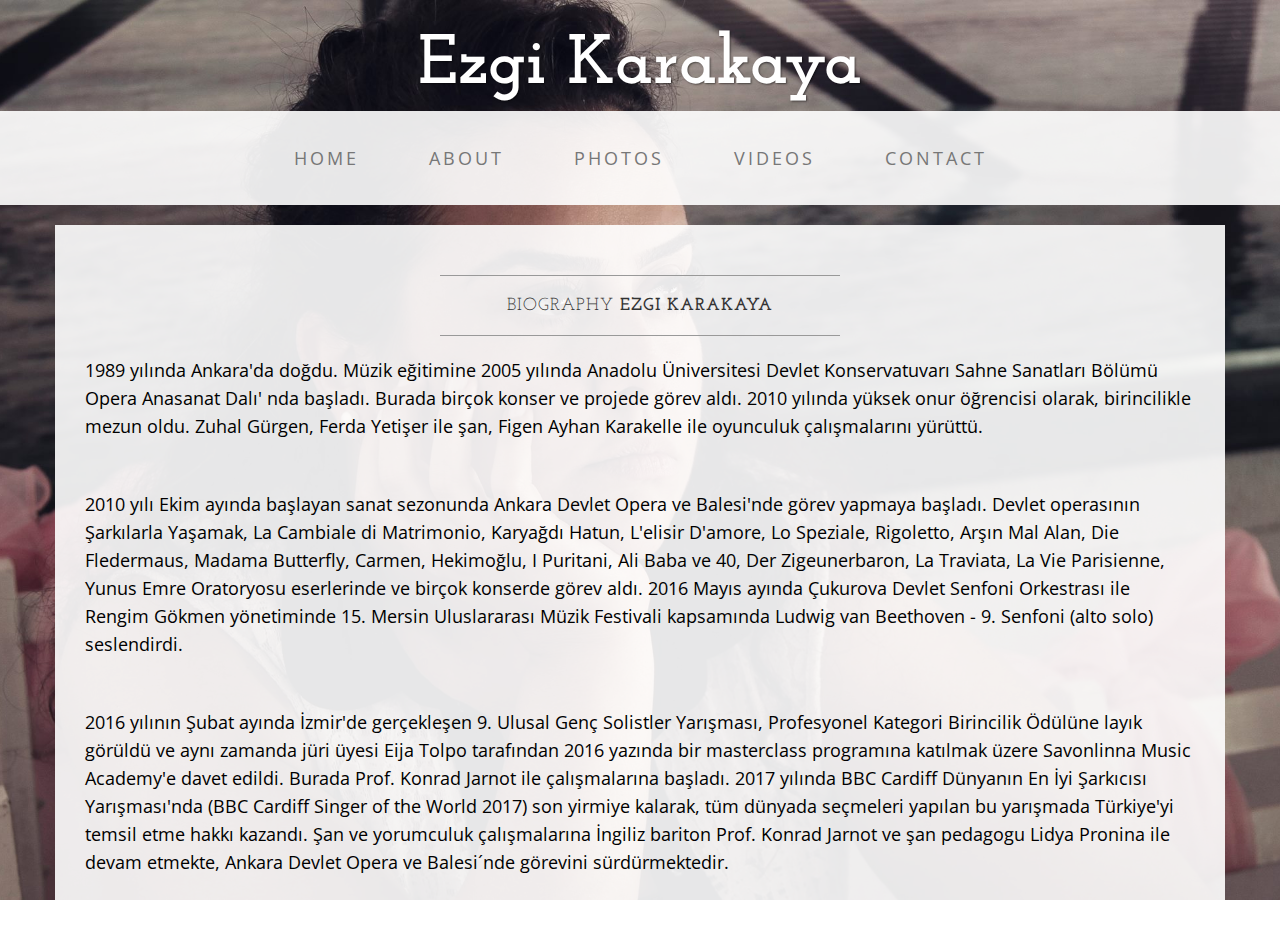
==== about.html @ fcbebf07 "updated template" ====
<!DOCTYPE html>
<html lang="en">

<head>

    <meta charset="utf-8">
    <meta http-equiv="X-UA-Compatible" content="IE=edge">
    <meta name="viewport" content="width=device-width, initial-scale=1">
    <meta name="description" content="">
    <meta name="author" content="">

    <title>Ezgi Karakaya </title>

    <!-- Bootstrap Core CSS -->
    <link href="css/bootstrap.min.css" rel="stylesheet">

    <!-- Custom CSS -->
    <link href="css/business-casual.css" rel="stylesheet">

    <!-- Fonts -->
    <link href="https://fonts.googleapis.com/css?family=Open+Sans:300italic,400italic,600italic,700italic,800italic,400,300,600,700,800" rel="stylesheet" type="text/css">
    <link href="https://fonts.googleapis.com/css?family=Josefin+Slab:100,300,400,600,700,100italic,300italic,400italic,600italic,700italic" rel="stylesheet" type="text/css">

    <!-- HTML5 Shim and Respond.js IE8 support of HTML5 elements and media queries -->
    <!-- WARNING: Respond.js doesn't work if you view the page via file:// -->
    <!--[if lt IE 9]>
        <script src="https://oss.maxcdn.com/libs/html5shiv/3.7.0/html5shiv.js"></script>
        <script src="https://oss.maxcdn.com/libs/respond.js/1.4.2/respond.min.js"></script>
    <![endif]-->

</head>

<body>

    <div class="brand">Ezgi Karakaya</div>

    <!-- Navigation -->
    <nav class="navbar navbar-default" role="navigation">
        <div class="container">
            <!-- Brand and toggle get grouped for better mobile display -->
            <div class="navbar-header">
                <button type="button" class="navbar-toggle" data-toggle="collapse" data-target="#bs-example-navbar-collapse-1">
                    <span class="sr-only">Toggle navigation</span>
                    <span class="icon-bar"></span>
                    <span class="icon-bar"></span>
                    <span class="icon-bar"></span>
                </button>
                <!-- navbar-brand is hidden on larger screens, but visible when the menu is collapsed -->
                <a class="navbar-brand" href="home.html">Ezgi Karakaya</a>
            </div>
            <!-- Collect the nav links, forms, and other content for toggling -->
            <div class="collapse navbar-collapse" id="bs-example-navbar-collapse-1">
                <ul class="nav navbar-nav">
                    <li>
                        <a href="home.html">Home</a>
                    </li>
                    <li>
                        <a href="about.html">About</a>
                    </li>
                    <li>
                        <a href="photos.html">Photos</a>
                    </li>
                    <li>
                        <a href="videos.html">Videos</a>
                    </li>
                    <li>
                        <a href="contact.html">Contact</a>
                    </li>
                </ul>
            </div>
            <!-- /.navbar-collapse -->
        </div>
        <!-- /.container -->
    </nav>

    <div class="container">

        <div class="row">
            <div class="box">
                <div class="col-lg-12">
                    <hr>
                    <h2 class="intro-text text-center">Biography
                        <strong>EZGI KARAKAYA</strong>
                    </h2>
                    <hr>
                </div>

                <div class="col-md-12">
                    <p>1989 yılında Ankara'da doğdu. Müzik eğitimine 2005 yılında Anadolu Üniversitesi Devlet Konservatuvarı Sahne Sanatları Bölümü Opera Anasanat Dalı' nda başladı. Burada birçok konser ve projede görev aldı. 2010 yılında yüksek onur öğrencisi olarak, birincilikle mezun oldu. Zuhal Gürgen, Ferda Yetişer ile şan, Figen Ayhan Karakelle ile oyunculuk çalışmalarını yürüttü.</p>

                    <br>
                    <br>
                    <p>2010 yılı Ekim ayında başlayan sanat sezonunda Ankara Devlet Opera ve Balesi'nde görev yapmaya başladı. Devlet operasının Şarkılarla Yaşamak, La Cambiale di Matrimonio, Karyağdı Hatun, L'elisir D'amore, Lo Speziale, Rigoletto, Arşın Mal Alan, Die Fledermaus, Madama Butterfly, Carmen, Hekimoğlu, I Puritani, Ali Baba ve 40, Der Zigeunerbaron, La Traviata, La Vie Parisienne, Yunus Emre Oratoryosu eserlerinde ve birçok konserde görev aldı. 2016 Mayıs ayında Çukurova Devlet Senfoni Orkestrası ile Rengim Gökmen yönetiminde 15. Mersin Uluslararası Müzik Festivali kapsamında Ludwig van Beethoven - 9. Senfoni (alto solo) seslendirdi.</p>

                    <br>
                    <br>
                    <p>2016 yılının Şubat ayında İzmir'de gerçekleşen 9. Ulusal Genç Solistler Yarışması, Profesyonel Kategori Birincilik Ödülüne layık görüldü ve aynı zamanda jüri üyesi Eija Tolpo tarafından 2016 yazında bir masterclass programına katılmak üzere Savonlinna Music Academy'e davet edildi. Burada Prof. Konrad Jarnot ile çalışmalarına başladı. 2017 yılında BBC Cardiff Dünyanın En İyi Şarkıcısı Yarışması'nda (BBC Cardiff Singer of the World 2017) son yirmiye kalarak, tüm dünyada seçmeleri yapılan bu yarışmada Türkiye'yi temsil etme hakkı kazandı. Şan ve yorumculuk çalışmalarına İngiliz bariton Prof. Konrad Jarnot ve şan pedagogu Lidya Pronina ile devam etmekte, Ankara Devlet Opera ve Balesi´nde görevini sürdürmektedir. </p>
                </div>
                <div class="clearfix"></div>
            </div>
        </div>

    </div>
    <!-- /.container -->


    <!-- jQuery -->
    <script src="js/jquery.js"></script>

    <!-- Bootstrap Core JavaScript -->
    <script src="js/bootstrap.min.js"></script>

</body>

</html>
---- css/business-casual.css ----
/*!
 * Start Bootstrap - Ezgi Karakaya (http://startbootstrap.com/)
 * Copyright 2013-2016 Start Bootstrap
 * Licensed under MIT (https://github.com/BlackrockDigital/startbootstrap/blob/gh-pages/LICENSE)
 */

body {
    font-family: "Open Sans","Helvetica Neue",Helvetica,Arial,sans-serif;
    background: url('../img/ezgi3.jpg') no-repeat center center fixed;
    -webkit-background-size: cover;
    -moz-background-size: cover;
    background-size: cover;
    -o-background-size: cover;
}

h1,
h2,
h3,
h4,
h5,
h6 {
    text-transform: uppercase;
    font-family: "Josefin Slab","Helvetica Neue",Helvetica,Arial,sans-serif;
    font-weight: 700;
    letter-spacing: 1px;
}

p {
    font-size: 1.25em;
    line-height: 1.6;
    color: #000;
}

hr {
    max-width: 400px;
    border-color: #999999;
}

.brand,
.address-bar {
    display: none;
}

.navbar-brand {
    text-transform: uppercase;
    font-weight: 900;
    letter-spacing: 2px;
}

.navbar-nav {
    text-transform: uppercase;
    font-weight: 400;
    letter-spacing: 3px;
}

.img-full {
    min-width: 100%;
}

.brand-before,
.brand-name {
    text-transform: capitalize;
}

.brand-before {
    margin: 15px 0;
}

.brand-name {
    margin: 0;
    font-size: 4em;
}

.tagline-divider {
    margin: 15px auto 3px;
    max-width: 250px;
    border-color: #999999;
}

.box {
    margin-bottom: 20px;
    padding: 30px 15px;
    background: #fff;
    background: rgba(255,255,255,0.9);
}

.intro-text {
    text-transform: uppercase;
    font-size: 1.25em;
    font-weight: 400;
    letter-spacing: 1px;
}

.img-border {
    float: none;
    margin: 0 auto 0;
    border: #999999 solid 1px;
}

.img-left {
    float: none;
    margin: 0 auto 0;
}

footer {
    background: #fff;
    background: rgba(255,255,255,0.9);
}

footer p {
    margin: 0;
    padding: 50px 0;
}

@media screen and (min-width:768px) {
    .brand {
        display: inherit;
        margin: 0;
        padding: 30px 0 10px;
        text-align: center;
        text-shadow: 1px 1px 2px rgba(0,0,0,0.5);
        font-family: "Josefin Slab","Helvetica Neue",Helvetica,Arial,sans-serif;
        font-size: 5em;
        font-weight: 700;
        line-height: normal;
        color: #fff;
    }

    .top-divider {
        margin-top: 0;
    }

    .img-left {
        float: left;
        margin-right: 25px;
    }

    .address-bar {
        display: inherit;
        margin: 0;
        padding: 0 0 40px;
        text-align: center;
        text-shadow: 1px 1px 2px rgba(0,0,0,0.5);
        text-transform: uppercase;
        font-size: 1.25em;
        font-weight: 400;
        letter-spacing: 3px;
        color: #fff;
    }

    .navbar {
        border-radius: 0;
    }

    .navbar-header {
        display: none;
    }

    .navbar {
        min-height: 0;
    }

    .navbar-default {
        border: none;
        background: #fff;
        background: rgba(255,255,255,0.9);
    }

    .nav>li>a {
        padding: 35px;
    }

    .navbar-nav>li>a {
        line-height: normal;
    }

    .navbar-nav {
        display: table;
        float: none;
        margin: 0 auto;
        table-layout: fixed;
        font-size: 1.25em;
    }
}

@media screen and (min-width:1200px) {
    .box:after {
        content: '';
        display: table;
        clear: both;
    }
}
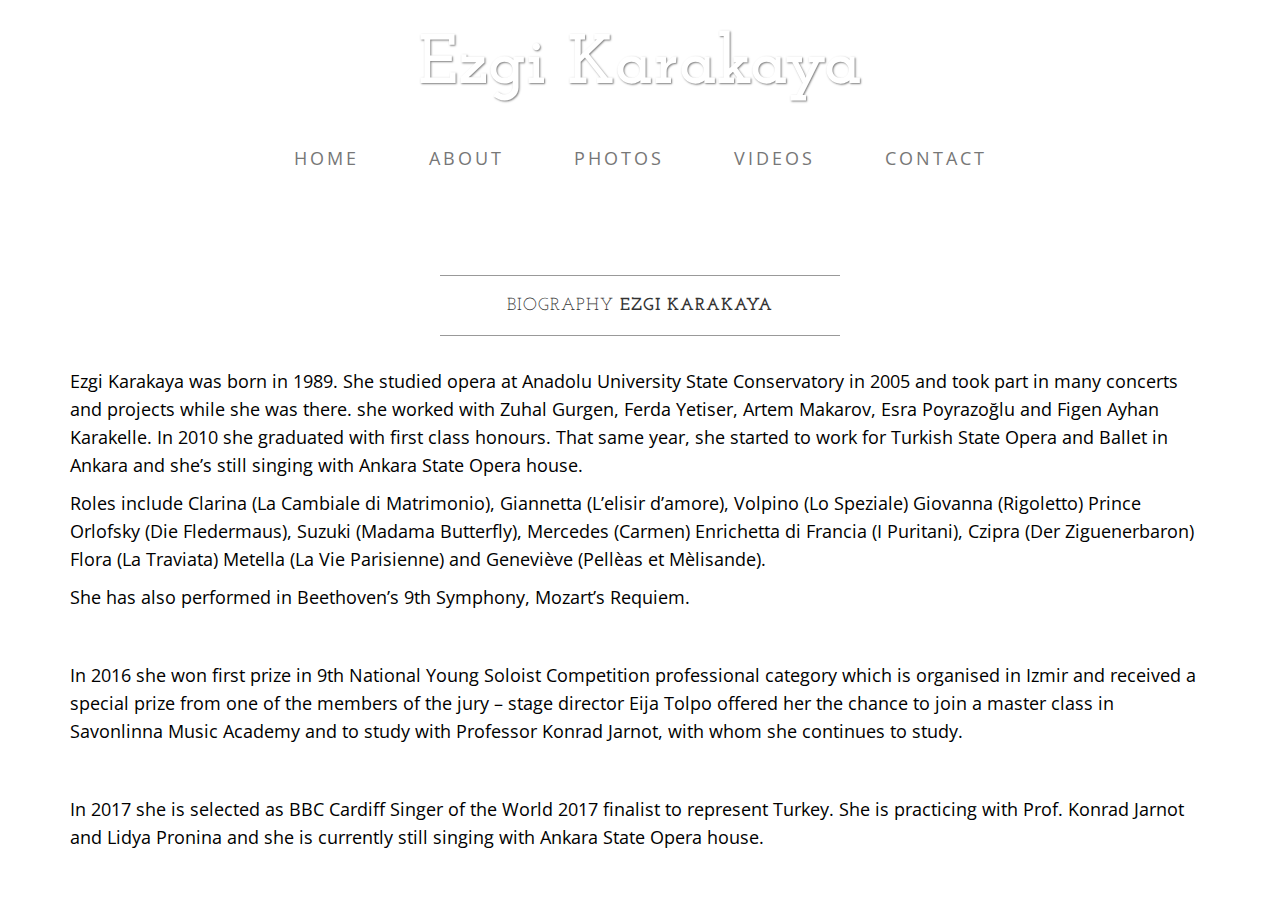
==== commit 0eecc305: "update" ====
--- a/about.html
+++ b/about.html
@@ -85,17 +85,20 @@
                     <hr>
                 </div>
 
-                <div class="col-md-12">
-                    <p>1989 yılında Ankara'da doğdu. Müzik eğitimine 2005 yılında Anadolu Üniversitesi Devlet Konservatuvarı Sahne Sanatları Bölümü Opera Anasanat Dalı' nda başladı. Burada birçok konser ve projede görev aldı. 2010 yılında yüksek onur öğrencisi olarak, birincilikle mezun oldu. Zuhal Gürgen, Ferda Yetişer ile şan, Figen Ayhan Karakelle ile oyunculuk çalışmalarını yürüttü.</p>
+                <p class="col-md-12">
+                    <p>Ezgi Karakaya was born in 1989. She studied opera at Anadolu University State Conservatory in 2005 and took part in many concerts and projects while she was there. she worked with Zuhal Gurgen, Ferda Yetiser, Artem Makarov, Esra Poyrazoğlu and Figen Ayhan Karakelle. In 2010 she graduated with first class honours. That same year, she started to work for Turkish State Opera and Ballet in Ankara and she’s still singing with Ankara State Opera house. </p>
+                        <p>Roles include Clarina (La Cambiale di Matrimonio), Giannetta (L’elisir d’amore), Volpino (Lo Speziale) Giovanna (Rigoletto) Prince Orlofsky (Die Fledermaus), Suzuki (Madama Butterfly), Mercedes (Carmen) Enrichetta di Francia (I Puritani), Czipra (Der Ziguenerbaron) Flora (La Traviata) Metella (La Vie Parisienne) and Geneviève (Pellèas et Mèlisande).</p>
+                        <p>She has also performed in Beethoven’s 9th Symphony, Mozart’s Requiem.</p>
 
-                    <br>
-                    <br>
-                    <p>2010 yılı Ekim ayında başlayan sanat sezonunda Ankara Devlet Opera ve Balesi'nde görev yapmaya başladı. Devlet operasının Şarkılarla Yaşamak, La Cambiale di Matrimonio, Karyağdı Hatun, L'elisir D'amore, Lo Speziale, Rigoletto, Arşın Mal Alan, Die Fledermaus, Madama Butterfly, Carmen, Hekimoğlu, I Puritani, Ali Baba ve 40, Der Zigeunerbaron, La Traviata, La Vie Parisienne, Yunus Emre Oratoryosu eserlerinde ve birçok konserde görev aldı. 2016 Mayıs ayında Çukurova Devlet Senfoni Orkestrası ile Rengim Gökmen yönetiminde 15. Mersin Uluslararası Müzik Festivali kapsamında Ludwig van Beethoven - 9. Senfoni (alto solo) seslendirdi.</p>
+                <br>
+                <br>
+                    <p>In 2016 she won first prize in 9th National Young Soloist Competition professional category which is organised in Izmir and received a special prize from one of the members of the jury – stage director Eija Tolpo offered her the chance to join a master class in Savonlinna Music Academy and to study with Professor Konrad Jarnot, with whom she continues to study.</p>
 
-                    <br>
-                    <br>
-                    <p>2016 yılının Şubat ayında İzmir'de gerçekleşen 9. Ulusal Genç Solistler Yarışması, Profesyonel Kategori Birincilik Ödülüne layık görüldü ve aynı zamanda jüri üyesi Eija Tolpo tarafından 2016 yazında bir masterclass programına katılmak üzere Savonlinna Music Academy'e davet edildi. Burada Prof. Konrad Jarnot ile çalışmalarına başladı. 2017 yılında BBC Cardiff Dünyanın En İyi Şarkıcısı Yarışması'nda (BBC Cardiff Singer of the World 2017) son yirmiye kalarak, tüm dünyada seçmeleri yapılan bu yarışmada Türkiye'yi temsil etme hakkı kazandı. Şan ve yorumculuk çalışmalarına İngiliz bariton Prof. Konrad Jarnot ve şan pedagogu Lidya Pronina ile devam etmekte, Ankara Devlet Opera ve Balesi´nde görevini sürdürmektedir. </p>
-                </div>
+                <br>
+                <br>
+                <p> In 2017 she is selected as BBC Cardiff Singer of the World 2017 finalist to represent Turkey. She is practicing with Prof. Konrad Jarnot and Lidya Pronina and she is currently still singing with Ankara State Opera house.</p>
+
+            </div>
                 <div class="clearfix"></div>
             </div>
         </div>
--- a/css/business-casual.css
+++ b/css/business-casual.css
@@ -6,12 +6,14 @@
 
 body {
     font-family: "Open Sans","Helvetica Neue",Helvetica,Arial,sans-serif;
-    background: url('../img/ezgi3.jpg') no-repeat center center fixed;
+    background: url('../img/1.jpg') no-repeat center center fixed;
     -webkit-background-size: cover;
     -moz-background-size: cover;
     background-size: cover;
     -o-background-size: cover;
 }
+
+
 
 h1,
 h2,
@@ -189,4 +191,218 @@
         display: table;
         clear: both;
     }
-}+}
+
+.section-title h2 {
+  display: inline-block;
+  font-size: 30px;
+  font-weight: 300;
+  line-height: 30px;
+  margin-bottom: 40px;
+  padding-bottom: 10px;
+  position: relative;
+  text-transform: uppercase;
+}
+.section-title h2:before {
+	position: absolute;
+	background: #575757;
+	height: 2px;
+	width: 45px;
+	content: "";
+	bottom: 0;
+}
+.portfolio-menu button.mixitup-control-active {
+      background: rgba(0, 0, 0, 0) none repeat scroll 0 0;
+      border: 2px solid #4bcaff;
+      color: #4bcaff;
+      padding: 10px 15px;
+    font-weight: 700;
+    transition: .4s;
+    text-transform: uppercase;
+}
+.portfolio-menu button {
+      background: rgba(0, 0, 0, 0) none repeat scroll 0 0;
+      border: 2px solid transparent;
+      color: #515f67;
+      padding: 10px 15px;
+    font-weight: 700;
+    text-transform: uppercase;
+    cursor: pointer;
+}
+.single-portfolio a {
+  display: block;
+  line-height: 0;
+  position: relative;
+}
+.single-portfolio a::before {
+  background: #000 none repeat scroll 0 0;
+  content: "";
+  height: 100%;
+  opacity: 0;
+  position: absolute;
+  top: 0;
+  transform: scale(0.5);
+  transition: all 0.3s ease 0s;
+  width: 100%;
+}
+.single-portfolio:hover a::before {
+	opacity: .5;
+	transform: scale(1);
+}
+.single-portfolio a::after {
+  color: #fff;
+  content: "+";
+  font-size: 60px;
+  left: 0;
+  position: absolute;
+  right: 0;
+  text-align: center;
+  top: 50%;
+  transform: scale(0);
+  transition: all 0.3s ease 0s;
+}
+.single-portfolio:hover a::after {
+	transform: scale(1);
+}
+
+.modal-dialog {width:600px;}
+.thumbnail {margin-bottom:6px;}
+
+
+
+
+.icon-circle .fa{
+    font-size           : 25px;
+    color               : #e84700;
+    margin              : 0 auto;
+    height              : 80px;
+    width               : 80px;
+    border-radius       : 50%;
+    border              :2px solid #e84700;
+    line-height         : 80px;
+    cursor              : pointer;
+    -webkit-transition  : all  ease-in-out 0.35s;
+    -moz-transition     : all  ease-in-out 0.35s;
+    -o-transition       : all  ease-in-out 0.35s;
+    -ms-transition      : all  ease-in-out 0.35s;
+    transition          : all  ease-in-out 0.20s,background-color ease-in-out 0.05s;
+}
+
+.icon-circle  .fa:hover{
+
+    background-color        : #e84700;
+    color                   : #fff;
+    border                  : 1px solid #e84711;
+    -moz-box-shadow         : inset 0px 0px 0px 5px #ffffff;
+    -o-box-shadow           : inset 0px 0px 0px 5px #ffffff;
+    -ms-box-shadow          : inset 0px 0px 0px 5px #ffffff;
+    -webkit-box-shadow      : inset 0px 0px 0px 5px #ffffff;
+    box-shadow              : inset 0px 0px 0px 5px #ffffff;
+    -ms-transform           : scale(1.2,1.2);
+    -webkit-transform       : scale(1.2,1.2);
+    -moz-transform          : scale(1.2,1.2);
+    -o-transform            : scale(1.2,1.2);
+    transform               : scale(1.2,1.2);
+}
+
+.icon-circle  i:before{
+    margin-left         : 0px;
+    font-size           : 40px;
+}
+
+@media (min-width:320px) and (max-width:768px) {
+
+
+ .icon-circle .fa{
+    font-size           : 15px;
+    color               : #e84700;
+    margin              : 0 auto;
+    height              : 40px;
+    width               : 40px;
+    border-radius       : 50%;
+    border              :2px solid #e84700;
+    line-height         : 40px;
+    cursor              : pointer;
+    -webkit-transition  : all  ease-in-out 0.35s;
+    -moz-transition     : all  ease-in-out 0.35s;
+    -o-transition       : all  ease-in-out 0.35s;
+    -ms-transition      : all  ease-in-out 0.35s;
+    transition          : all  ease-in-out 0.20s,background-color ease-in-out 0.05s;
+}
+
+.icon-circle  .fa:hover{
+
+    background-color        : #e84700;
+    color                   : #fff;
+    border                  : 1px solid #e84711;
+    -moz-box-shadow         : inset 0px 0px 0px 5px #ffffff;
+    -o-box-shadow           : inset 0px 0px 0px 5px #ffffff;
+    -ms-box-shadow          : inset 0px 0px 0px 5px #ffffff;
+    -webkit-box-shadow      : inset 0px 0px 0px 5px #ffffff;
+    box-shadow              : inset 0px 0px 0px 5px #ffffff;
+    -ms-transform           : scale(1.2,1.2);
+    -webkit-transform       : scale(1.2,1.2);
+    -moz-transform          : scale(1.2,1.2);
+    -o-transform            : scale(1.2,1.2);
+    transform               : scale(1.2,1.2);
+}
+
+.icon-circle  i:before{
+    margin-left         : 0px;
+    font-size           : 20px;
+}
+}
+
+.ifacebook .fa{
+    color               :#3B5998;
+    border              :2px solid #3B5998;
+}
+
+.ifacebook .fa:hover{
+
+    background-color        : #3B5998;
+    color                   : #fff;
+    border                  : 1px solid #3B5998;
+
+}
+
+.itwittter .fa{
+    color               : #33ccff;
+    border              :2px solid #33ccff;
+}
+
+.itwittter .fa:hover{
+
+    background-color        : #33ccff;
+    color                   : #fff;
+    border                  : 1px solid #33ccff;
+
+}
+
+.igoogle .fa{
+    color               : #BD3518;
+    border              :2px solid #BD3518;
+}
+
+.igoogle .fa:hover{
+
+    background-color        : #BD3518;
+    color                   : #fff;
+    border                  : 1px solid #BD3518;
+
+}
+
+.iLinkedin .fa{
+    color               : #007bb7;
+    border              :2px solid #007bb7;
+}
+
+.iLinkedin .fa:hover{
+
+    background-color        :#007bb7;
+    color                   : #fff;
+    border                  : 1px solid #007bb7;
+
+}
+
+
